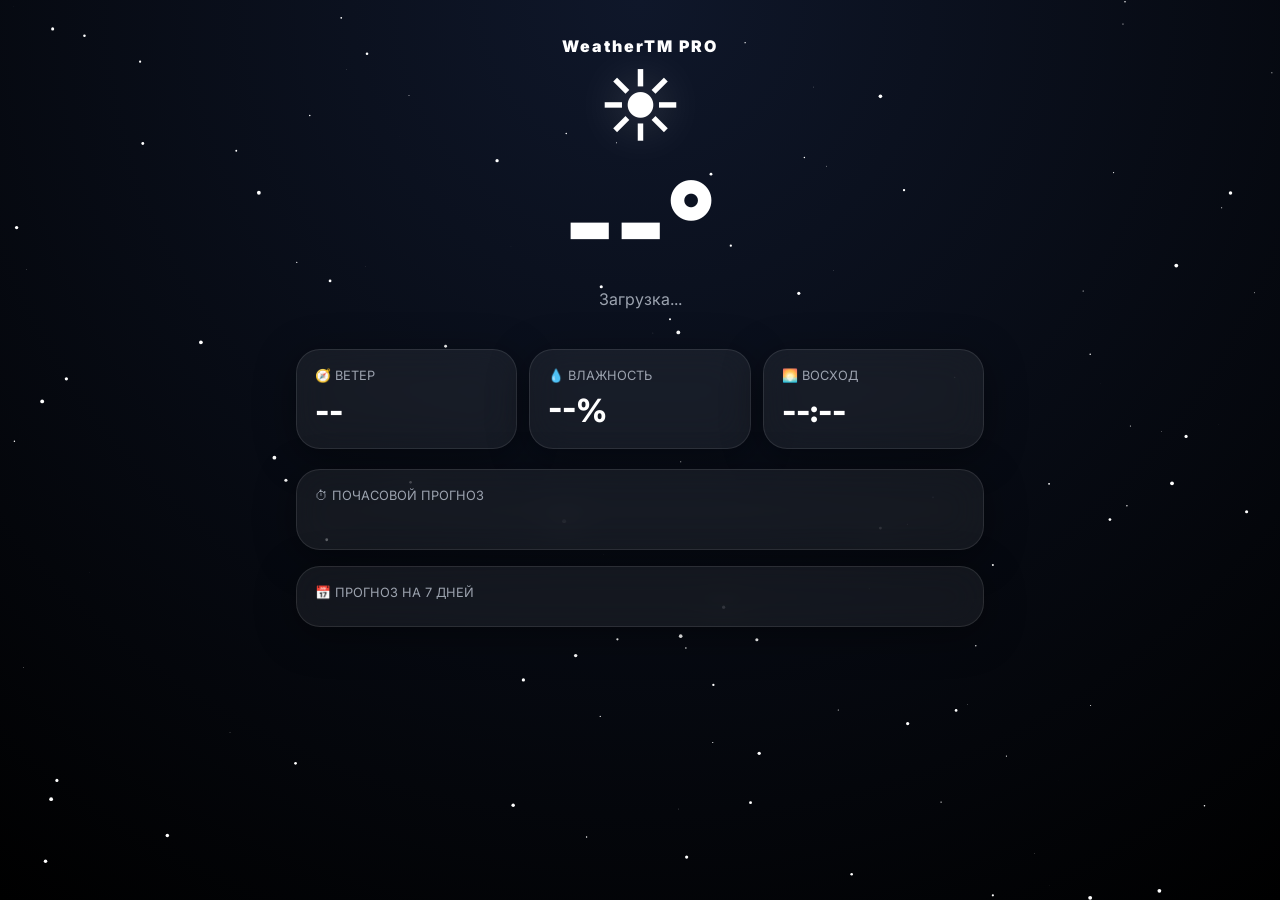
==== index.html @ ee5e045f "Rename WeatherTM_PRO_AMOLED.html to index.html" ====
<!DOCTYPE html>
<html lang="ru">
<head>
<meta charset="UTF-8">
<meta name="viewport" content="width=device-width,initial-scale=1">
<title>WeatherTM Pro AMOLED</title>
<link href="https://fonts.googleapis.com/css2?family=Inter:wght@400;600;700;800;900&display=swap" rel="stylesheet">
<style>
*{margin:0;padding:0;box-sizing:border-box}
:root{
--glass:rgba(255,255,255,.06);
--border:rgba(255,255,255,.1);
--text:#fff;
--muted:#9ca3af;
--accent:#22d3ee;
}
body{
font-family:Inter,sans-serif;
background:radial-gradient(circle at top,#0f172a,#000);
color:#fff;overflow-x:hidden;min-height:100vh;
}
#bg{
position:fixed;inset:0;z-index:-1;
}
.container{max-width:720px;margin:auto;padding:16px}
.hero{text-align:center;padding:20px 0}
.icon{font-size:5rem;filter:drop-shadow(0 0 20px rgba(255,255,255,.2))}
.temp{font-size:7rem;font-weight:900}
.feels{color:var(--muted)}
.glass{
background:var(--glass);
backdrop-filter:blur(18px);
border:1px solid var(--border);
border-radius:24px;
box-shadow:0 8px 40px rgba(0,0,0,.4);
}
.widgets{
display:grid;
grid-template-columns:repeat(3,1fr);
gap:12px;
margin:20px 0;
}
.card{padding:18px}
.label{font-size:.8rem;color:var(--muted);margin-bottom:8px}
.value{font-size:2rem;font-weight:800}
.hourly{display:flex;gap:10px;overflow:auto;padding:10px}
.hour{min-width:90px;padding:14px;text-align:center}
.forecast-row{
display:flex;justify-content:space-between;
padding:14px;border-bottom:1px solid rgba(255,255,255,.06)
}
.forecast-row:last-child{border-bottom:none}
.fade{animation:fade .8s ease}
@keyframes fade{from{opacity:0;transform:translateY(20px)}to{opacity:1}}
@media(max-width:600px){
.widgets{grid-template-columns:1fr}
.temp{font-size:5rem}
}
</style>
</head>
<body>
<canvas id="bg"></canvas>

<div class="container fade">
<div class="hero">
<div style="font-weight:900;letter-spacing:2px">WeatherTM PRO</div>
<div id="icon" class="icon">☀️</div>
<div class="temp"><span id="temp">--</span>°</div>
<div id="feels" class="feels">Загрузка...</div>
</div>

<div class="widgets">
<div class="glass card"><div class="label">🧭 ВЕТЕР</div><div id="wind" class="value">--</div></div>
<div class="glass card"><div class="label">💧 ВЛАЖНОСТЬ</div><div id="hum" class="value">--%</div></div>
<div class="glass card"><div class="label">🌅 ВОСХОД</div><div id="sun" class="value">--:--</div></div>
</div>

<div class="glass card">
<div class="label">⏱ ПОЧАСОВОЙ ПРОГНОЗ</div>
<div id="hourly" class="hourly"></div>
</div>

<div class="glass card" style="margin-top:16px">
<div class="label">📅 ПРОГНОЗ НА 7 ДНЕЙ</div>
<div id="forecast"></div>
</div>
</div>

<script>
const API="https://api.open-meteo.com/v1/forecast?latitude=55.44&longitude=65.34&current=temperature_2m,relative_humidity_2m,apparent_temperature,weather_code,wind_speed_10m&hourly=temperature_2m&daily=temperature_2m_max,temperature_2m_min,sunrise&forecast_days=7&timezone=auto";

async function load(){
 const r=await fetch(API);
 const d=await r.json();

 temp.textContent=Math.round(d.current.temperature_2m);
 feels.textContent='Ощущается как '+Math.round(d.current.apparent_temperature)+'°';
 wind.textContent=Math.round(d.current.wind_speed_10m)+' м/с';
 hum.textContent=d.current.relative_humidity_2m+'%';
 sun.textContent=new Date(d.daily.sunrise[0]).toLocaleTimeString('ru-RU',{hour:'2-digit',minute:'2-digit'});

 const h=document.getElementById('hourly');
 for(let i=0;i<24;i++){
 h.innerHTML+=`<div class="glass hour">${i}:00<br><b>${Math.round(d.hourly.temperature_2m[i])}°</b></div>`;
 }

 const f=document.getElementById('forecast');
 d.daily.time.forEach((day,i)=>{
  f.innerHTML+=`<div class="forecast-row"><span>${new Date(day).toLocaleDateStringc('ru-RU',{weekday:'long'})}</span><b>${Math.round(d.daily.temperature_2m_max[i])}° / ${Math.round(d.daily.temperature_2m_min[i])}°</b></div>`;
 });
}
load();

const c=document.getElementById('bg'),x=c.getContext('2d');
function rs(){c.width=innerWidth;c.height=innerHeight}
rs();onresize=rs;
const stars=[...Array(120)].map(()=>({x:Math.random()*innerWidth,y:Math.random()*innerHeight,r:Math.random()*2}));
(function a(){
x.clearRect(0,0,c.width,c.height);
x.fillStyle='white';
stars.forEach(s=>{x.beginPath();x.arc(s.x,s.y,s.r,0,7);x.fill();s.y+=.15;if(s.y>innerHeight)s.y=0;});
requestAnimationFrame(a);
})();
</script>
</body>
</html>
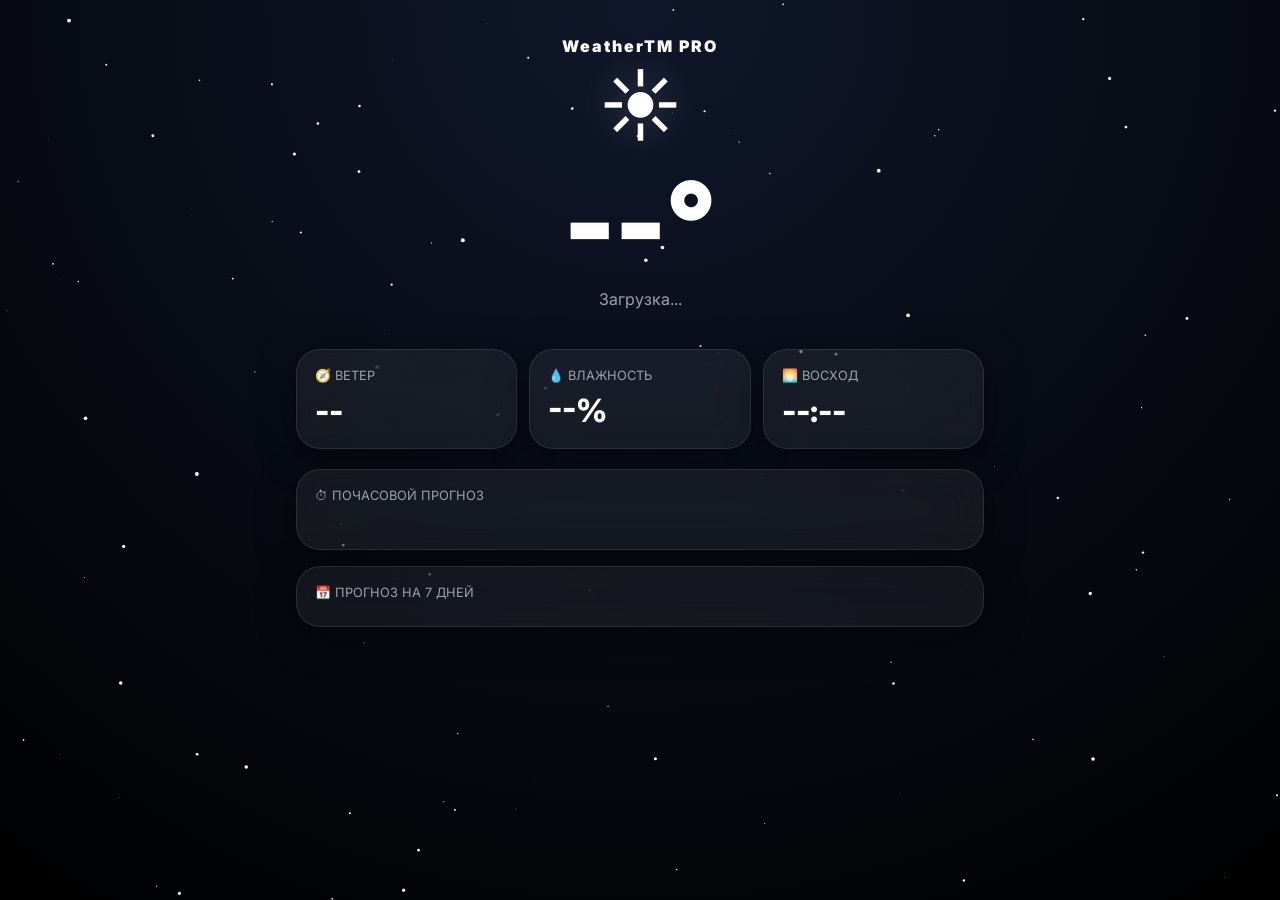
==== commit b0b70575: "Add files via upload" ====
--- a/index.html
+++ b/index.html
@@ -1,126 +1,140 @@
-<!DOCTYPE html>
-<html lang="ru">
-<head>
-<meta charset="UTF-8">
-<meta name="viewport" content="width=device-width,initial-scale=1">
-<title>WeatherTM Pro AMOLED</title>
-<link href="https://fonts.googleapis.com/css2?family=Inter:wght@400;600;700;800;900&display=swap" rel="stylesheet">
-<style>
-*{margin:0;padding:0;box-sizing:border-box}
-:root{
---glass:rgba(255,255,255,.06);
---border:rgba(255,255,255,.1);
---text:#fff;
---muted:#9ca3af;
---accent:#22d3ee;
-}
-body{
-font-family:Inter,sans-serif;
-background:radial-gradient(circle at top,#0f172a,#000);
-color:#fff;overflow-x:hidden;min-height:100vh;
-}
-#bg{
-position:fixed;inset:0;z-index:-1;
-}
-.container{max-width:720px;margin:auto;padding:16px}
-.hero{text-align:center;padding:20px 0}
-.icon{font-size:5rem;filter:drop-shadow(0 0 20px rgba(255,255,255,.2))}
-.temp{font-size:7rem;font-weight:900}
-.feels{color:var(--muted)}
-.glass{
-background:var(--glass);
-backdrop-filter:blur(18px);
-border:1px solid var(--border);
-border-radius:24px;
-box-shadow:0 8px 40px rgba(0,0,0,.4);
-}
-.widgets{
-display:grid;
-grid-template-columns:repeat(3,1fr);
-gap:12px;
-margin:20px 0;
-}
-.card{padding:18px}
-.label{font-size:.8rem;color:var(--muted);margin-bottom:8px}
-.value{font-size:2rem;font-weight:800}
-.hourly{display:flex;gap:10px;overflow:auto;padding:10px}
-.hour{min-width:90px;padding:14px;text-align:center}
-.forecast-row{
-display:flex;justify-content:space-between;
-padding:14px;border-bottom:1px solid rgba(255,255,255,.06)
-}
-.forecast-row:last-child{border-bottom:none}
-.fade{animation:fade .8s ease}
-@keyframes fade{from{opacity:0;transform:translateY(20px)}to{opacity:1}}
-@media(max-width:600px){
-.widgets{grid-template-columns:1fr}
-.temp{font-size:5rem}
-}
-</style>
-</head>
-<body>
-<canvas id="bg"></canvas>
-
-<div class="container fade">
-<div class="hero">
-<div style="font-weight:900;letter-spacing:2px">WeatherTM PRO</div>
-<div id="icon" class="icon">☀️</div>
-<div class="temp"><span id="temp">--</span>°</div>
-<div id="feels" class="feels">Загрузка...</div>
-</div>
-
-<div class="widgets">
-<div class="glass card"><div class="label">🧭 ВЕТЕР</div><div id="wind" class="value">--</div></div>
-<div class="glass card"><div class="label">💧 ВЛАЖНОСТЬ</div><div id="hum" class="value">--%</div></div>
-<div class="glass card"><div class="label">🌅 ВОСХОД</div><div id="sun" class="value">--:--</div></div>
-</div>
-
-<div class="glass card">
-<div class="label">⏱ ПОЧАСОВОЙ ПРОГНОЗ</div>
-<div id="hourly" class="hourly"></div>
-</div>
-
-<div class="glass card" style="margin-top:16px">
-<div class="label">📅 ПРОГНОЗ НА 7 ДНЕЙ</div>
-<div id="forecast"></div>
-</div>
-</div>
-
-<script>
-const API="https://api.open-meteo.com/v1/forecast?latitude=55.44&longitude=65.34&current=temperature_2m,relative_humidity_2m,apparent_temperature,weather_code,wind_speed_10m&hourly=temperature_2m&daily=temperature_2m_max,temperature_2m_min,sunrise&forecast_days=7&timezone=auto";
-
-async function load(){
- const r=await fetch(API);
- const d=await r.json();
-
- temp.textContent=Math.round(d.current.temperature_2m);
- feels.textContent='Ощущается как '+Math.round(d.current.apparent_temperature)+'°';
- wind.textContent=Math.round(d.current.wind_speed_10m)+' м/с';
- hum.textContent=d.current.relative_humidity_2m+'%';
- sun.textContent=new Date(d.daily.sunrise[0]).toLocaleTimeString('ru-RU',{hour:'2-digit',minute:'2-digit'});
-
- const h=document.getElementById('hourly');
- for(let i=0;i<24;i++){
- h.innerHTML+=`<div class="glass hour">${i}:00<br><b>${Math.round(d.hourly.temperature_2m[i])}°</b></div>`;
- }
-
- const f=document.getElementById('forecast');
- d.daily.time.forEach((day,i)=>{
-  f.innerHTML+=`<div class="forecast-row"><span>${new Date(day).toLocaleDateStringc('ru-RU',{weekday:'long'})}</span><b>${Math.round(d.daily.temperature_2m_max[i])}° / ${Math.round(d.daily.temperature_2m_min[i])}°</b></div>`;
- });
-}
-load();
-
-const c=document.getElementById('bg'),x=c.getContext('2d');
-function rs(){c.width=innerWidth;c.height=innerHeight}
-rs();onresize=rs;
-const stars=[...Array(120)].map(()=>({x:Math.random()*innerWidth,y:Math.random()*innerHeight,r:Math.random()*2}));
-(function a(){
-x.clearRect(0,0,c.width,c.height);
-x.fillStyle='white';
-stars.forEach(s=>{x.beginPath();x.arc(s.x,s.y,s.r,0,7);x.fill();s.y+=.15;if(s.y>innerHeight)s.y=0;});
-requestAnimationFrame(a);
-})();
-</script>
-</body>
-</html>
+<!DOCTYPE html>
+<html lang="ru">
+<head>
+<meta charset="UTF-8">
+<meta name="viewport" content="width=device-width,initial-scale=1">
+<title>WeatherTM Pro AMOLED</title>
+<link href="https://fonts.googleapis.com/css2?family=Inter:wght@400;600;700;800;900&display=swap" rel="stylesheet">
+<style>
+*{margin:0;padding:0;box-sizing:border-box}
+:root{
+--glass:rgba(255,255,255,.06);
+--border:rgba(255,255,255,.1);
+--text:#fff;
+--muted:#9ca3af;
+--accent:#22d3ee;
+}
+body{
+font-family:Inter,sans-serif;
+background:radial-gradient(circle at top,#0f172a,#000);
+color:#fff;overflow-x:hidden;min-height:100vh;
+}
+#bg{
+position:fixed;inset:0;z-index:-1;
+}
+.container{max-width:720px;margin:auto;padding:16px}
+.hero{text-align:center;padding:20px 0}
+.icon{font-size:5rem;filter:drop-shadow(0 0 20px rgba(255,255,255,.2))}
+.temp{font-size:7rem;font-weight:900}
+.feels{color:var(--muted)}
+.glass{
+background:var(--glass);
+backdrop-filter:blur(18px);
+border:1px solid var(--border);
+border-radius:24px;
+box-shadow:0 8px 40px rgba(0,0,0,.4);
+}
+.widgets{
+display:grid;
+grid-template-columns:repeat(3,1fr);
+gap:12px;
+margin:20px 0;
+}
+.card{padding:18px}
+.label{font-size:.8rem;color:var(--muted);margin-bottom:8px}
+.value{font-size:2rem;font-weight:800}
+.hourly{display:flex;gap:10px;overflow:auto;padding:10px}
+.hour{min-width:90px;padding:14px;text-align:center}
+.forecast-row{
+display:flex;justify-content:space-between;
+padding:14px;border-bottom:1px solid rgba(255,255,255,.06)
+}
+.forecast-row:last-child{border-bottom:none}
+.fade{animation:fade .8s ease}
+@keyframes fade{from{opacity:0;transform:translateY(20px)}to{opacity:1}}
+@media(max-width:600px){
+.widgets{grid-template-columns:1fr}
+.temp{font-size:5rem}
+}
+</style>
+</head>
+<body>
+<canvas id="bg"></canvas>
+
+<div class="container fade">
+<div class="hero">
+<div style="font-weight:900;letter-spacing:2px">WeatherTM PRO</div>
+<div id="icon" class="icon">☀️</div>
+<div class="temp"><span id="temp">--</span>°</div>
+<div id="feels" class="feels">Загрузка...</div>
+</div>
+
+<div class="widgets">
+<div class="glass card"><div class="label">🧭 ВЕТЕР</div><div id="wind" class="value">--</div></div>
+<div class="glass card"><div class="label">💧 ВЛАЖНОСТЬ</div><div id="hum" class="value">--%</div></div>
+<div class="glass card"><div class="label">🌅 ВОСХОД</div><div id="sun" class="value">--:--</div></div>
+</div>
+
+<div class="glass card">
+<div class="label">⏱ ПОЧАСОВОЙ ПРОГНОЗ</div>
+<div id="hourly" class="hourly"></div>
+</div>
+
+<div class="glass card" style="margin-top:16px">
+<div class="label">📅 ПРОГНОЗ НА 7 ДНЕЙ</div>
+<div id="forecast"></div>
+</div>
+</div>
+
+<script>
+const API="https://api.open-meteo.com/v1/forecast?latitude=55.44&longitude=65.34&current=temperature_2m,relative_humidity_2m,apparent_temperature,weather_code,wind_speed_10m&hourly=temperature_2m&daily=temperature_2m_max,temperature_2m_min,sunrise&forecast_days=7&timezone=auto";
+
+async function load(){
+ const r=await fetch(API);
+ const d=await r.json();
+
+ const tempEl=document.getElementById('temp');
+ const feelsEl=document.getElementById('feels');
+ const windEl=document.getElementById('wind');
+ const humEl=document.getElementById('hum');
+ const sunEl=document.getElementById('sun');
+
+ tempEl.textContent=Math.round(d.current.temperature_2m);
+ feelsEl.textContent='Ощущается как '+Math.round(d.current.apparent_temperature)+'°';
+ windEl.textContent=Math.round(d.current.wind_speed_10m)+' м/с';
+ humEl.textContent=d.current.relative_humidity_2m+'%';
+ sunEl.textContent=new Date(d.daily.sunrise[0]).toLocaleTimeString('ru-RU',{hour:'2-digit',minute:'2-digit'});
+
+ const h=document.getElementById('hourly');
+ h.innerHTML='';
+
+ const currentIndex=d.hourly.time.findIndex(t=>new Date(t)>new Date());
+ const startIndex=currentIndex >= 0 ? currentIndex : 0;
+
+ for(let i=startIndex;i<Math.min(startIndex+24,d.hourly.temperature_2m.length);i++){
+   const hour=new Date(d.hourly.time[i]).getHours().toString().padStart(2,'0');
+   h.innerHTML+=`<div class="glass hour">${hour}:00<br><b>${Math.round(d.hourly.temperature_2m[i])}°</b></div>`;
+ }
+
+ const f=document.getElementById('forecast');
+ f.innerHTML='';
+
+ d.daily.time.slice(0,7).forEach((day,i)=>{
+   f.innerHTML+=`<div class="forecast-row"><span>${new Date(day).toLocaleDateString('ru-RU',{weekday:'long'})}</span><b>${Math.round(d.daily.temperature_2m_max[i])}° / ${Math.round(d.daily.temperature_2m_min[i])}°</b></div>`;
+ });
+}
+load().catch(console.error);
+
+const c=document.getElementById('bg'),x=c.getContext('2d');
+function rs(){c.width=innerWidth;c.height=innerHeight}
+rs();onresize=rs;
+const stars=[...Array(120)].map(()=>({x:Math.random()*innerWidth,y:Math.random()*innerHeight,r:Math.random()*2}));
+(function a(){
+x.clearRect(0,0,c.width,c.height);
+x.fillStyle='white';
+stars.forEach(s=>{x.beginPath();x.arc(s.x,s.y,s.r,0,7);x.fill();s.y+=.15;if(s.y>innerHeight)s.y=0;});
+requestAnimationFrame(a);
+})();
+</script>
+</body>
+</html>
